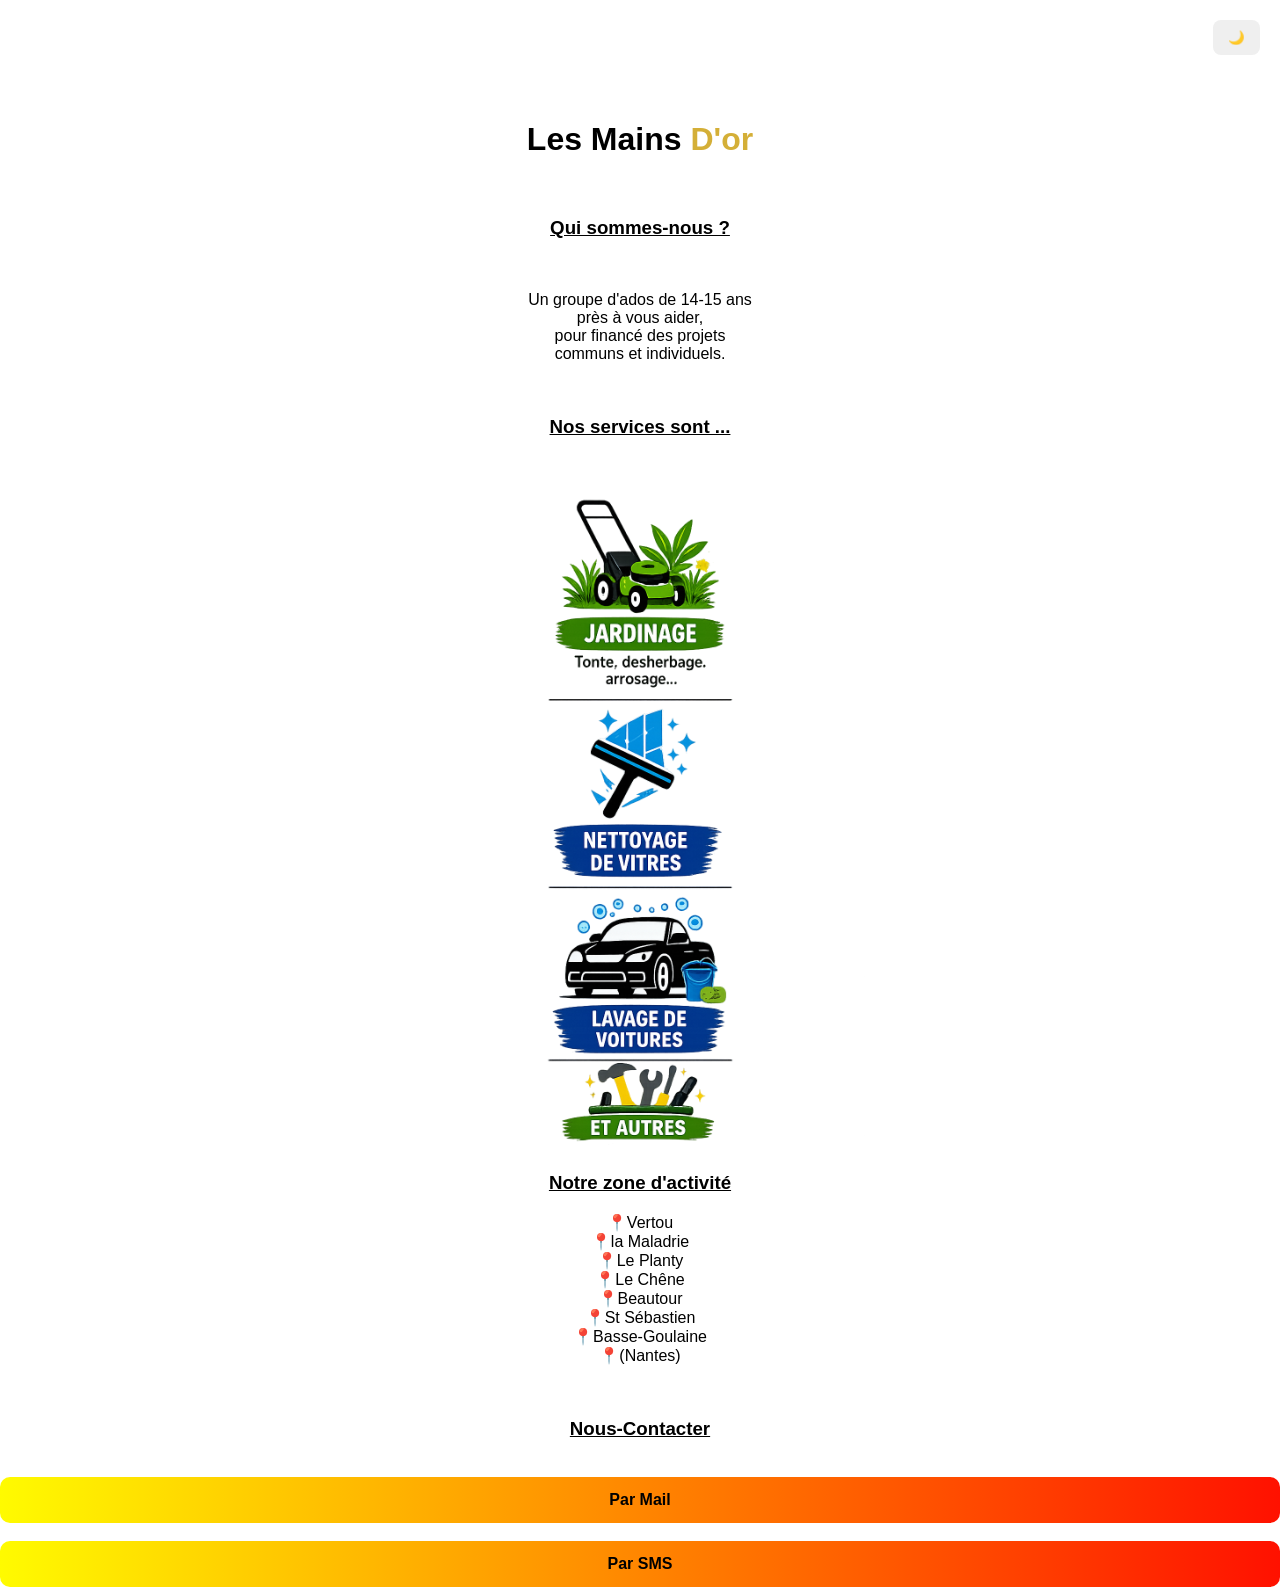
==== index.html @ 96ec9735 "Update viewport meta tag for better scaling Added maximum-scale and user-scalable attributes to view" ====
<!doctype html>

<html lang="fr">

<head>

<meta charset="utf-8">

<title>Bienvenue sur Les Mains D'or</title>

<link rel="icon" type="image/png" href="image/logo1.png">

<link rel="stylesheet" href="css/style.css">

<meta name="viewport" content="width=device-width, initial-scale=1.0">

<meta name="viewport" content="width=device-width, initial-scale=1.0, maximum-scale=1.0, user-scalable=no">

</head>

<header class="top-bar">
  <h1>
    Les Mains <span class="gold" id="goldText">D'or</span>
  </h1>
  <button id="themeToggle">🌙 </button>
</header>

<div id="particles-container"></div>

<script>
const goldText = document.getElementById("goldText");

function createParticle(x, y) {
  const particle = document.createElement("div");
  particle.classList.add("particle");

  // Position de départ
  particle.style.left = x + "px";
  particle.style.top = y + "px";

  // Direction aléatoire
  const offsetX = (Math.random() - 0.5) * 100;
  const offsetY = -Math.random() * 100;

  particle.style.setProperty("--x", offsetX + "px");
  particle.style.setProperty("--y", offsetY + "px");

  document.body.appendChild(particle);

  setTimeout(() => {
    particle.remove();
  }, 1500);
}

// Génère des particules autour du texte
setInterval(() => {
  const rect = goldText.getBoundingClientRect();
  const x = rect.left + Math.random() * rect.width;
  const y = rect.top + Math.random() * rect.height;

  createParticle(x, y);
}, 120);
</script>

<script>
const button = document.getElementById("themeToggle");

button.addEventListener("click", () => {
  document.body.classList.toggle("dark");

  if (document.body.classList.contains("dark")) {
    button.textContent = "☀️ ";
  } else {
    button.textContent = "🌙 ";
  }
});
</script>

<body>

<center>

<br>

<h3>Qui sommes-nous ?</h3>

<br>

<p>Un groupe d'ados de 14-15 ans <br>près à vous aider,<br> pour financé des projets<br> communs et individuels.</p>

<br>

<h3>Nos services sont ...</h3>

<br>

<img width="450" src="image/service.png" alt="potdefleur"/>

<br>

<h3>Notre zone d'activité</h3>

<p>📍Vertou<br>📍la Maladrie<br>📍Le Planty<br>📍Le Chêne<br>📍Beautour<br>📍St Sébastien<br>📍Basse-Goulaine<br>📍(Nantes)</p>

<br>

<h3>Nous-Contacter</h3>

<br>

<a href="html/formulaire.html" class="btn-link">Par Mail</a>

<br>

<a href="sms:+33612345678?body=Bonjour%20je%20vous%20contacte" class="btn-link">
  Par SMS
</a>


</center>

</body>
---- css/style.css ----
body {
  margin: 0;
  font-size: 16px;
}

.container {
  display: flex;
  flex-direction: column; /* vertical = mobile */
  padding: 10px;
}

body {
  margin: 0;
  font-family: Arial, sans-serif;
  background: white;
  color: black;
  text-align: center;
  padding-top: 100px;
  transition: 0.3s;
}

/* Mode sombre */
body.dark {
  background: #111;
  color: white;
}

/* Bouton */
#themeToggle {
  position: fixed;
  top: 20px;
  right: 20px;
  padding: 10px 15px;
  border: none;
  cursor: pointer;
  border-radius: 8px;
}

/* Couleur or */
.gold {
  color: #d4af37;
}

/* Particules */
.particle {
  position: absolute;
  width: 6px;
  height: 6px;
  background: radial-gradient(circle, #ffd700, #b8960c);
  border-radius: 50%;
  pointer-events: none;
  animation: floatUp 1.5s ease-out forwards;
}


@keyframes floatUp {
  0% {
    opacity: 1;
    transform: translate(0, 0) scale(1);
  }
  100% {
    opacity: 0;
    transform: translate(var(--x), var(--y)) scale(0.5);
  }
}

h3{
text-decoration: underline;
}

.btn-link {
  display: block;
  text-align: center;
  padding: 14px;
  border-radius: 10px;
  background: linear-gradient(90deg, #fffb00, #ff1100);
  color: black;
  font-weight: bold;
  text-decoration: none;
  transition: 0.3s;
}

.btn-link:hover {
  transform: scale(1.05);
  box-shadow: 0 0 20px #000000;
}
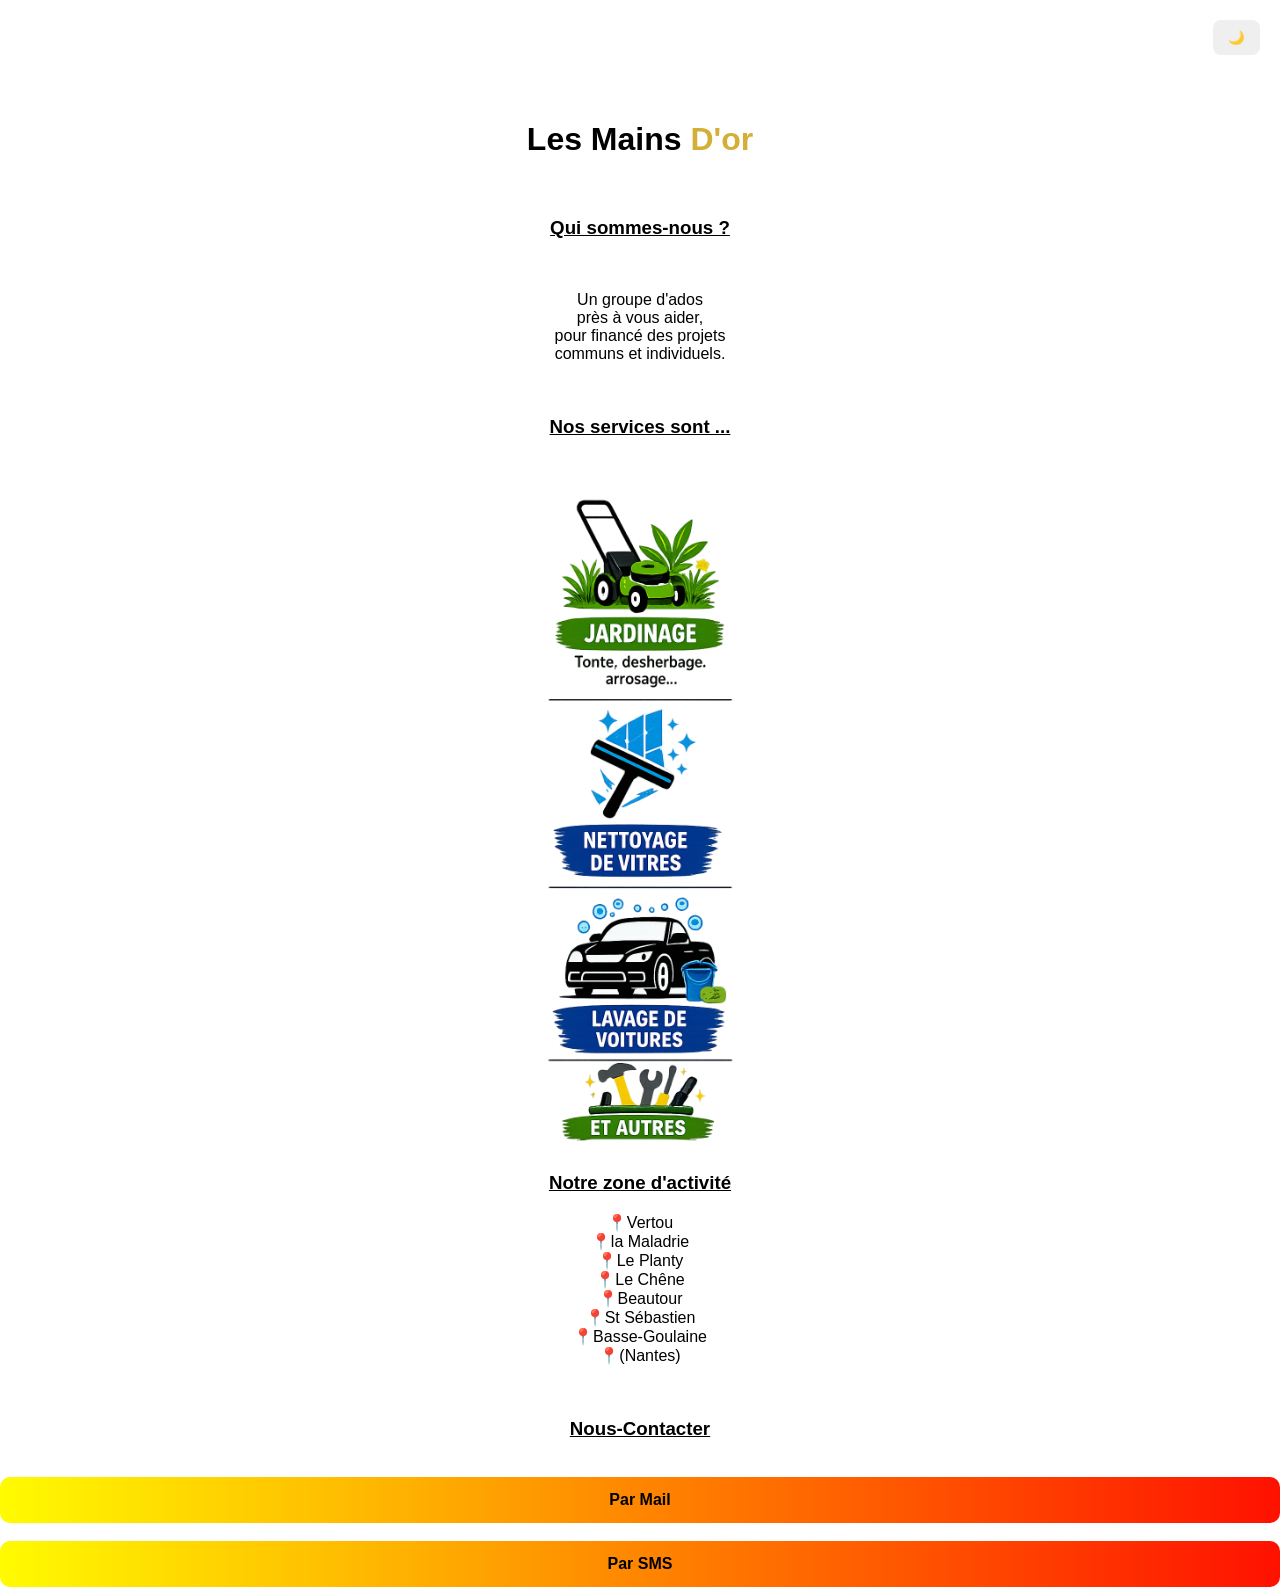
==== commit d012f248: "Fix HTML formatting and structure" ====
--- a/index.html
+++ b/index.html
@@ -86,7 +86,7 @@
 
 <br>
 
-<p>Un groupe d'ados de 14-15 ans <br>près à vous aider,<br> pour financé des projets<br> communs et individuels.</p>
+<p>Un groupe d'ados <br>près à vous aider,<br> pour financé des projets<br> communs et individuels.</p>
 
 <br>
 
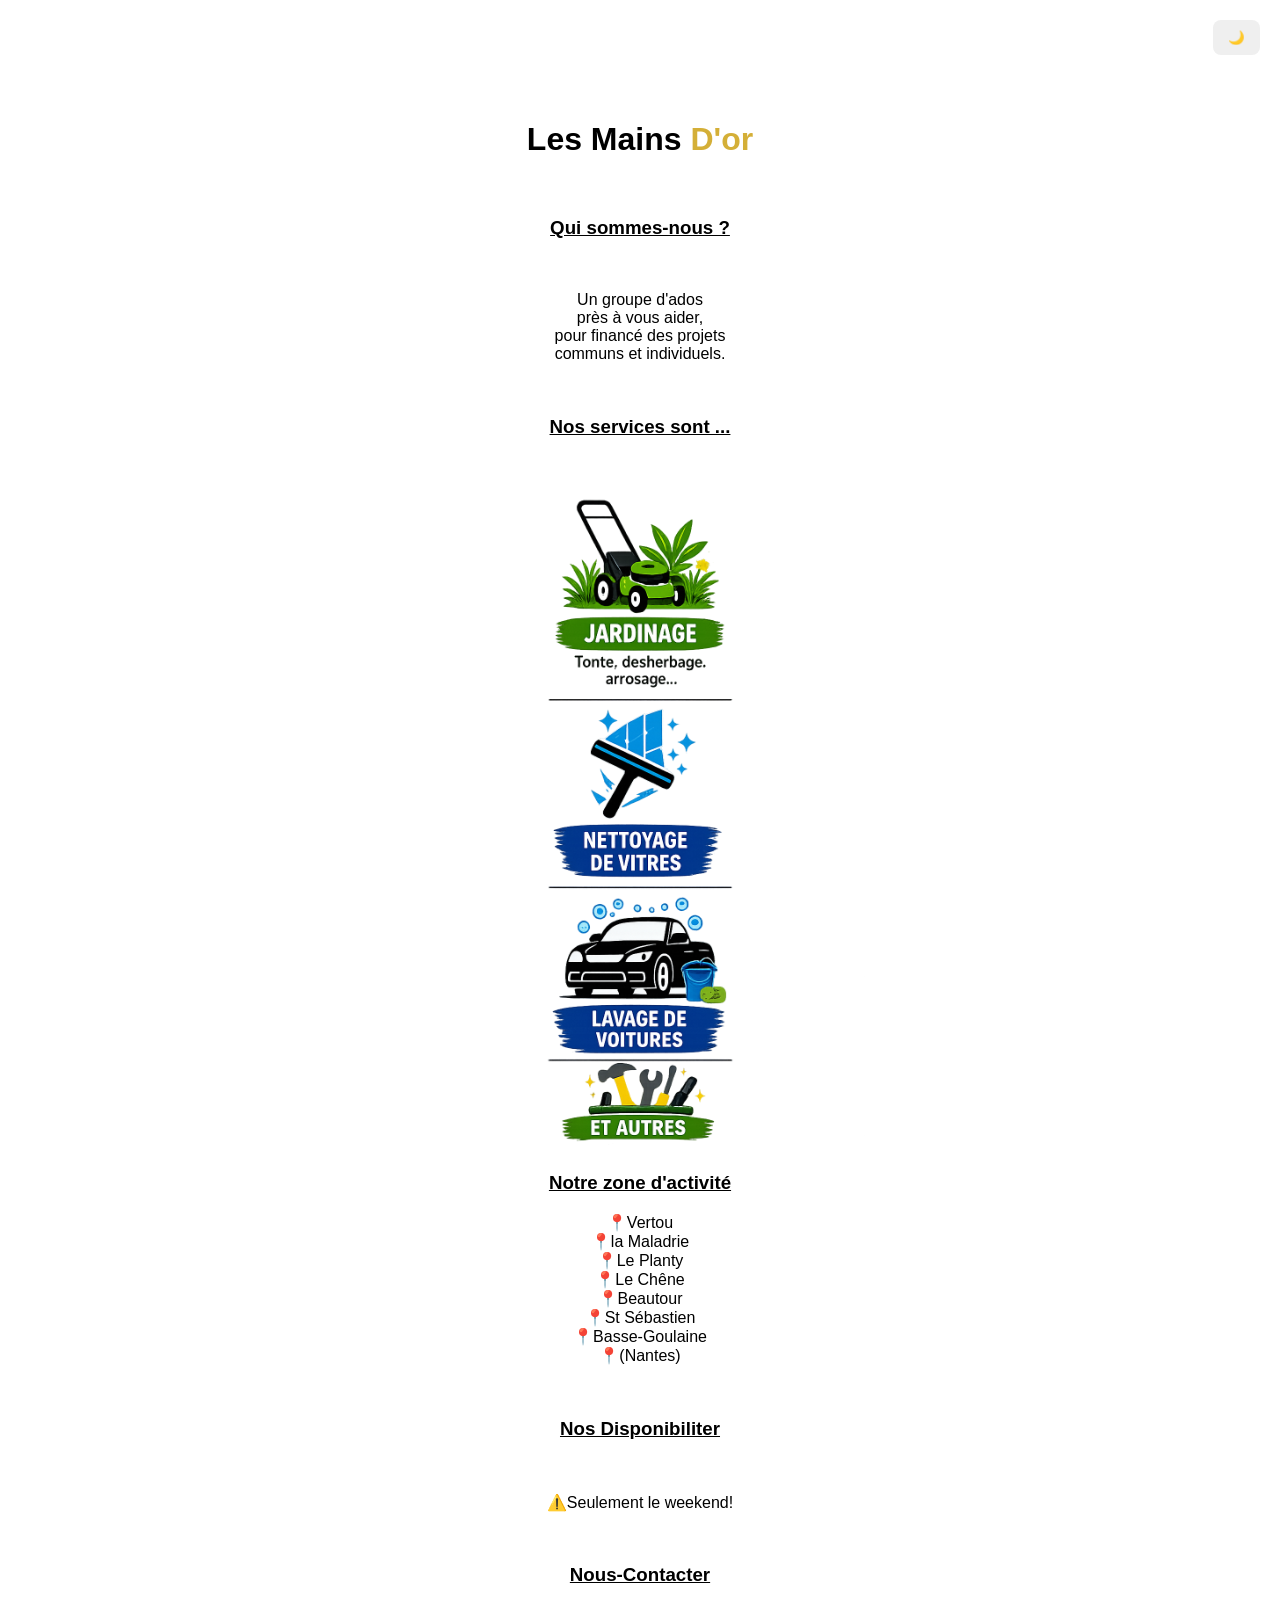
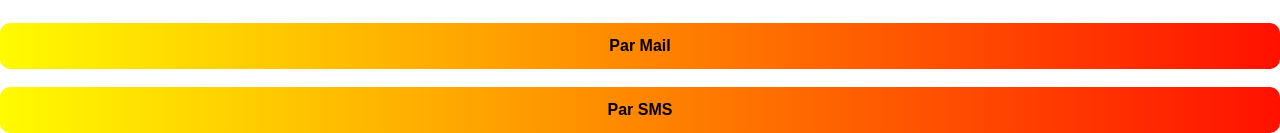
==== commit 48f93642: "Update index.html" ====
--- a/index.html
+++ b/index.html
@@ -102,6 +102,15 @@
 
 <p>📍Vertou<br>📍la Maladrie<br>📍Le Planty<br>📍Le Chêne<br>📍Beautour<br>📍St Sébastien<br>📍Basse-Goulaine<br>📍(Nantes)</p>
 
+  <br>
+
+<h3>Nos Disponibiliter</h3>
+
+  <br>
+
+  <p>⚠️Seulement le weekend!</p>
+
+
 <br>
 
 <h3>Nous-Contacter</h3>
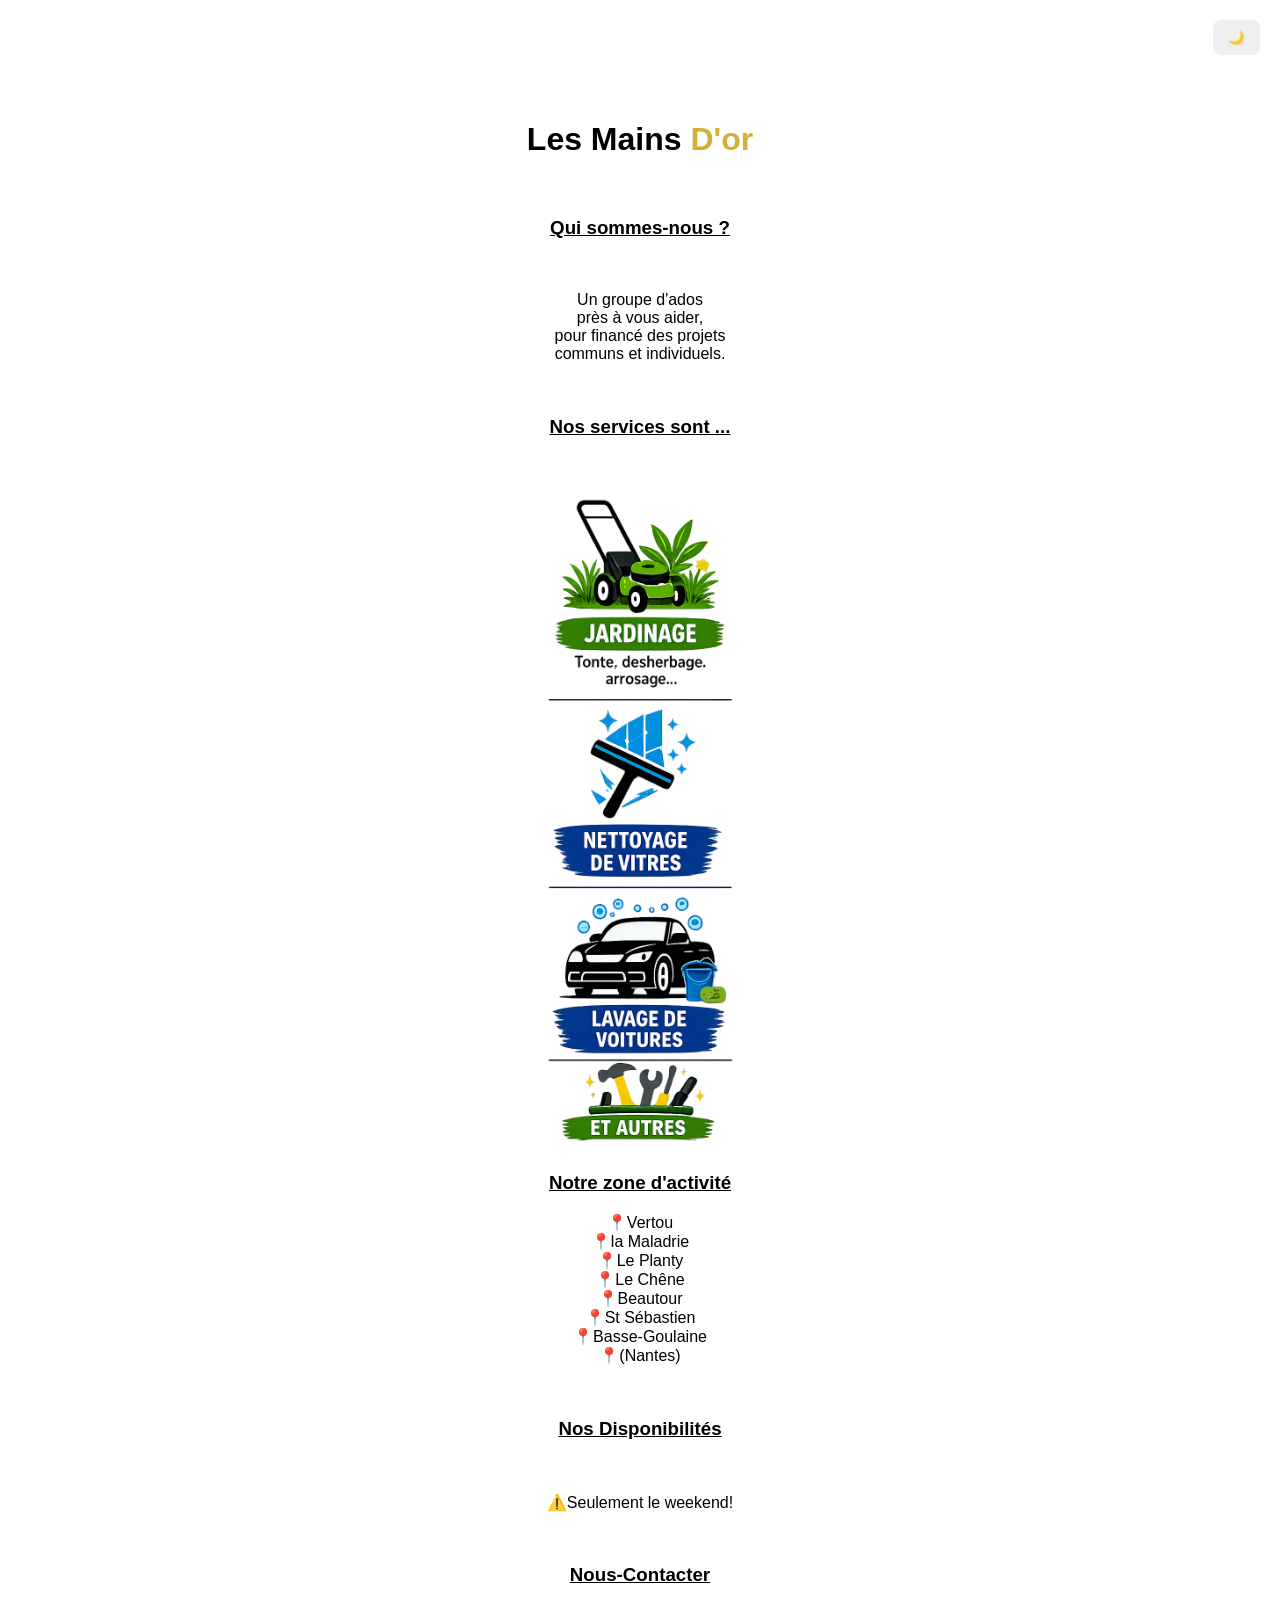
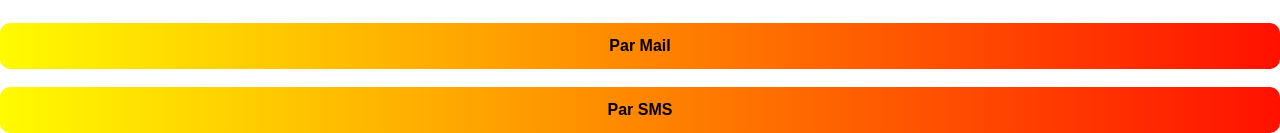
==== commit 7ff9aed1: "Update index.html" ====
--- a/index.html
+++ b/index.html
@@ -18,10 +18,13 @@
 
 </head>
 
+
+  
 <header class="top-bar">
   <h1>
     Les Mains <span class="gold" id="goldText">D'or</span>
   </h1>
+ 
   <button id="themeToggle">🌙 </button>
 </header>
 
@@ -61,7 +64,7 @@
   createParticle(x, y);
 }, 120);
 </script>
-
+ <center>
 <script>
 const button = document.getElementById("themeToggle");
 
@@ -75,6 +78,9 @@
   }
 });
 </script>
+
+  </center>
+  
 
 <body>
 
@@ -104,7 +110,7 @@
 
   <br>
 
-<h3>Nos Disponibiliter</h3>
+<h3>Nos Disponibilités</h3>
 
   <br>
 
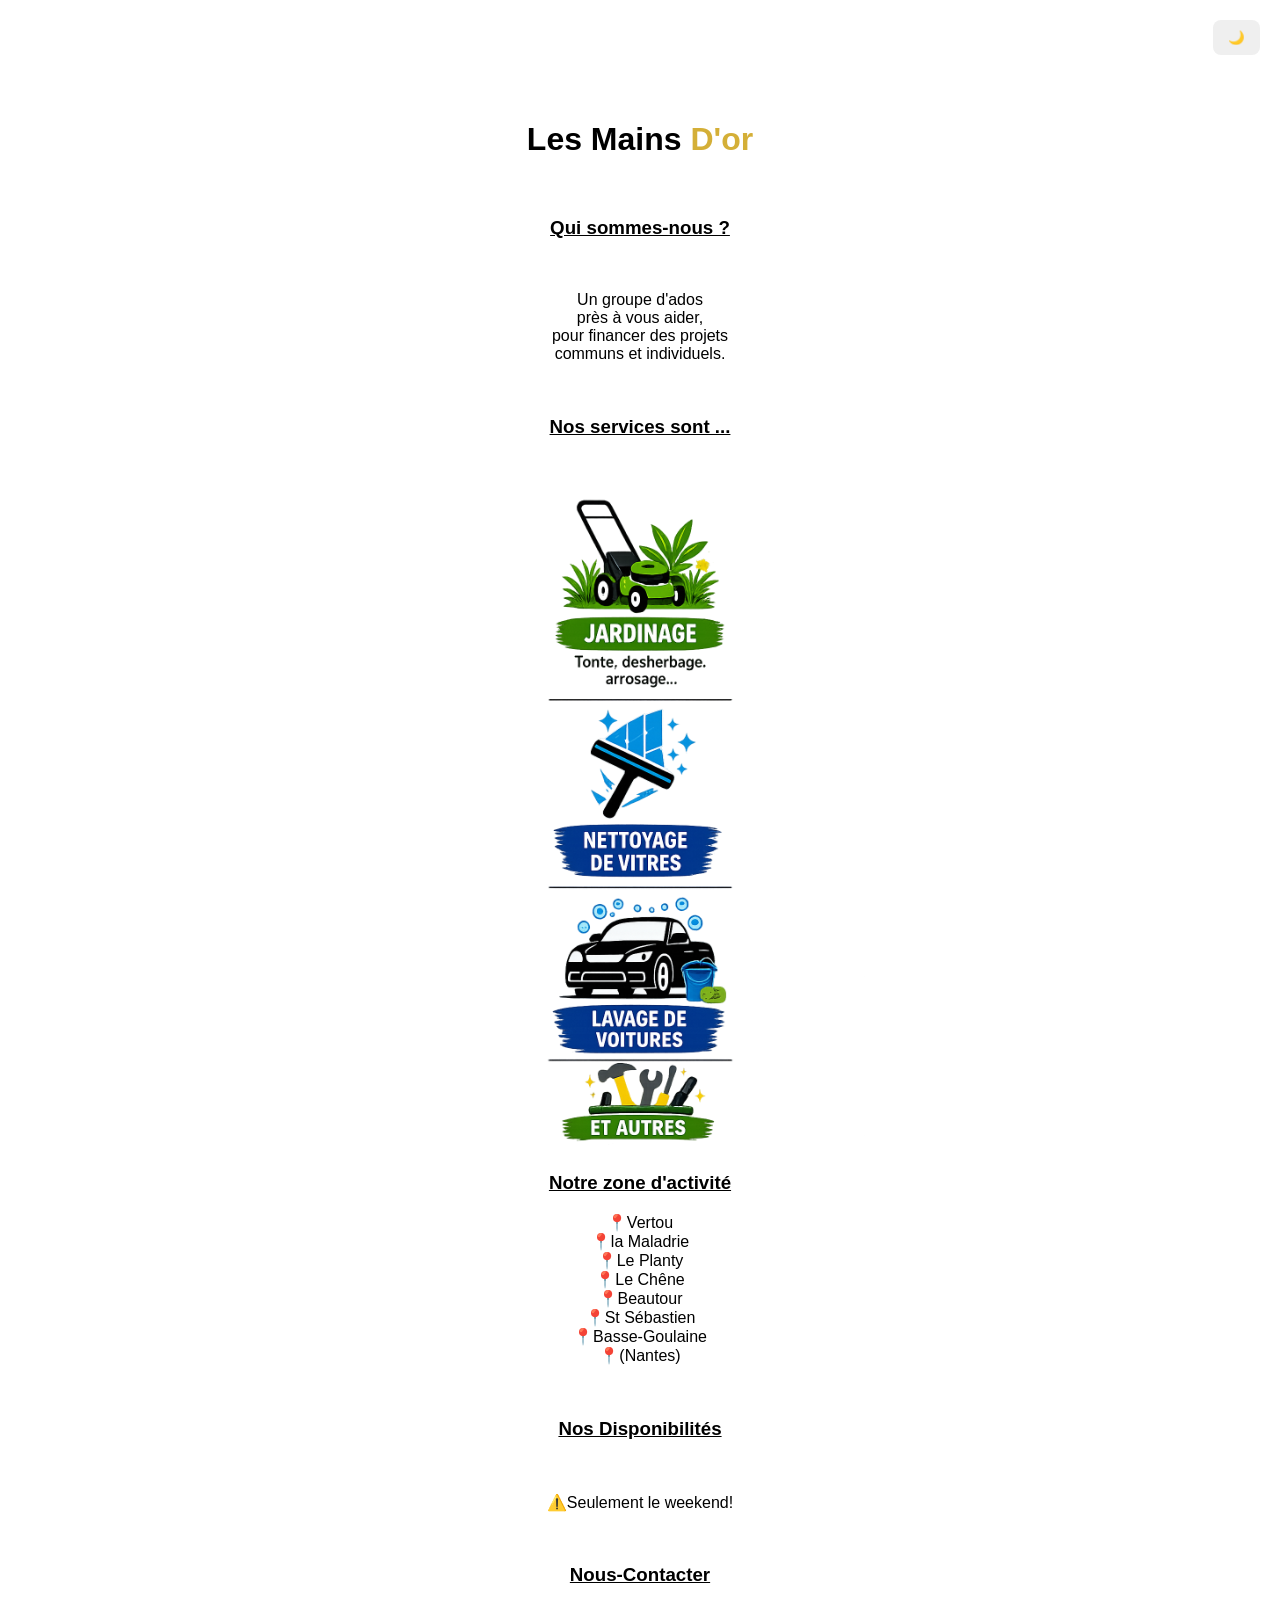
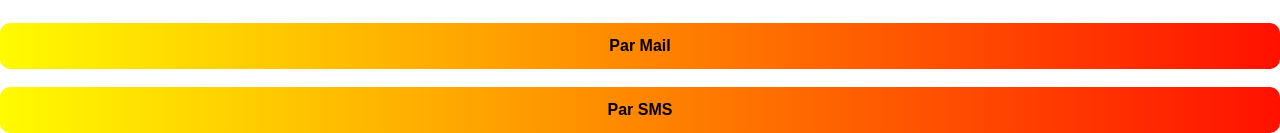
==== commit f9c93f82: "Fix HTML formatting and clean up code" ====
--- a/index.html
+++ b/index.html
@@ -64,8 +64,9 @@
   createParticle(x, y);
 }, 120);
 </script>
- <center>
+
 <script>
+  <center>
 const button = document.getElementById("themeToggle");
 
 button.addEventListener("click", () => {
@@ -76,10 +77,11 @@
   } else {
     button.textContent = "🌙 ";
   }
-});
+}); 
+</center>
 </script>
 
-  </center>
+
   
 
 <body>
@@ -92,7 +94,7 @@
 
 <br>
 
-<p>Un groupe d'ados <br>près à vous aider,<br> pour financé des projets<br> communs et individuels.</p>
+<p>Un groupe d'ados <br>près à vous aider,<br> pour financer des projets<br> communs et individuels.</p>
 
 <br>
 
